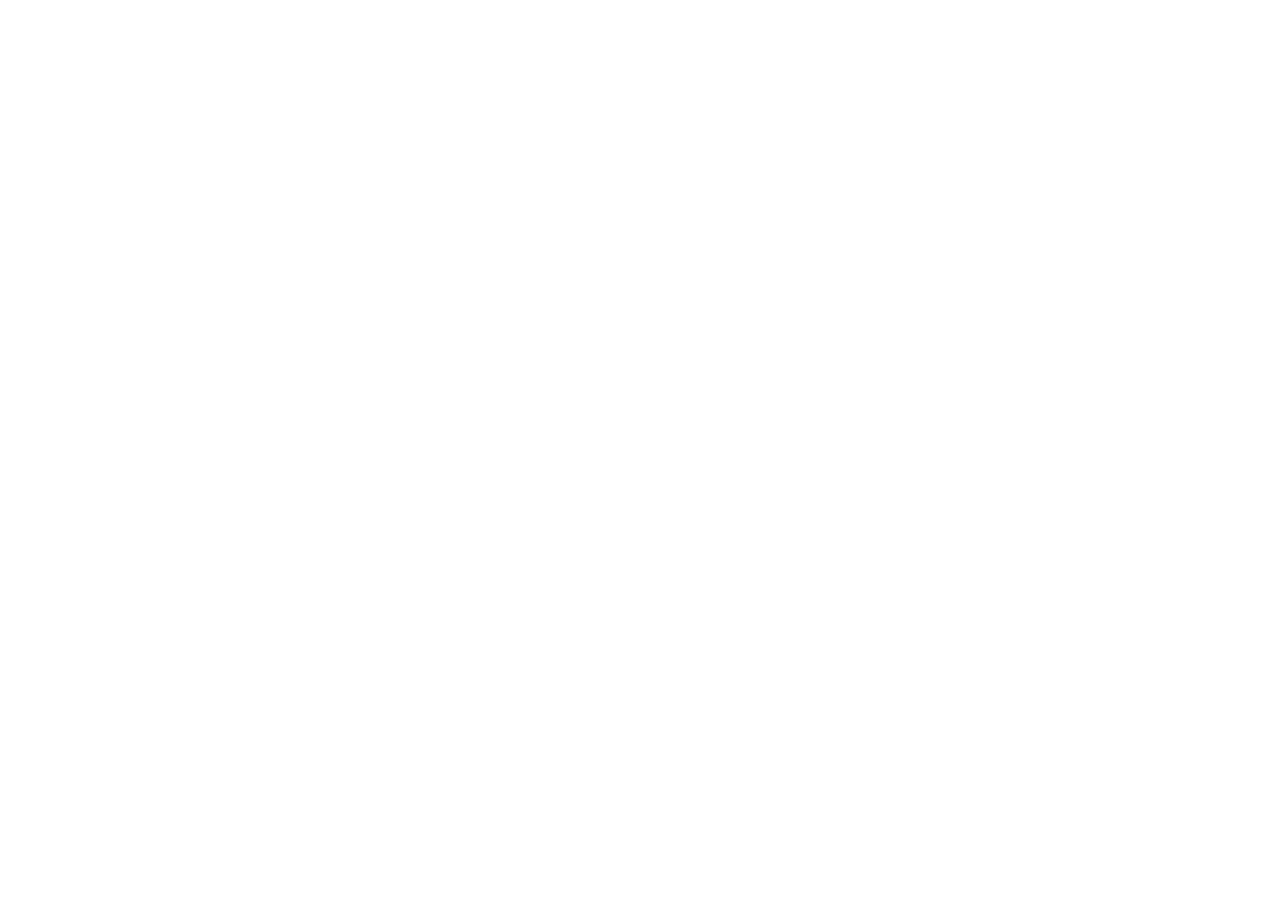
==== UI/index.html @ 330c15b9 "summary required kitu gani" ====
<!DOCTYPE html>
<html lang="en">
<head>
    <meta charset="UTF-8">
    <meta http-equiv="X-UA-Compatible" content="IE=edge">
    <meta name="viewport" content="width=device-width, initial-scale=1.0">
    <title>eFootball UI </title>
    <link rel="stylesheet" type="text/css" href="css/styles.css">
    <link href='https://unpkg.com/boxicons@2.1.4/css/boxicons.min.css' rel='stylesheet'>
</head>
<body>
  
<script type="text/javascript" src="jS/script.js"></script>
</body>
</html>
---- UI/css/styles.css ----
*, *::before, *::after{
	box-sizing: border-box;
	margin: 0;
	padding: 0;
}
:root{
	--primaryColor: #060e12;
	--secondaryColor: #f3f3f3fc;
	--thirdKit: #cdcdcdfc;
	--primaryBackground: #060e12;
	--primaryText: #0d5dd9;
	--gray: #c0c0c0;
	--grayAlpha: #7a7a7a94;
	--whiteText: #efefef;
	--blueButtonBackground: #2d71da70;
}
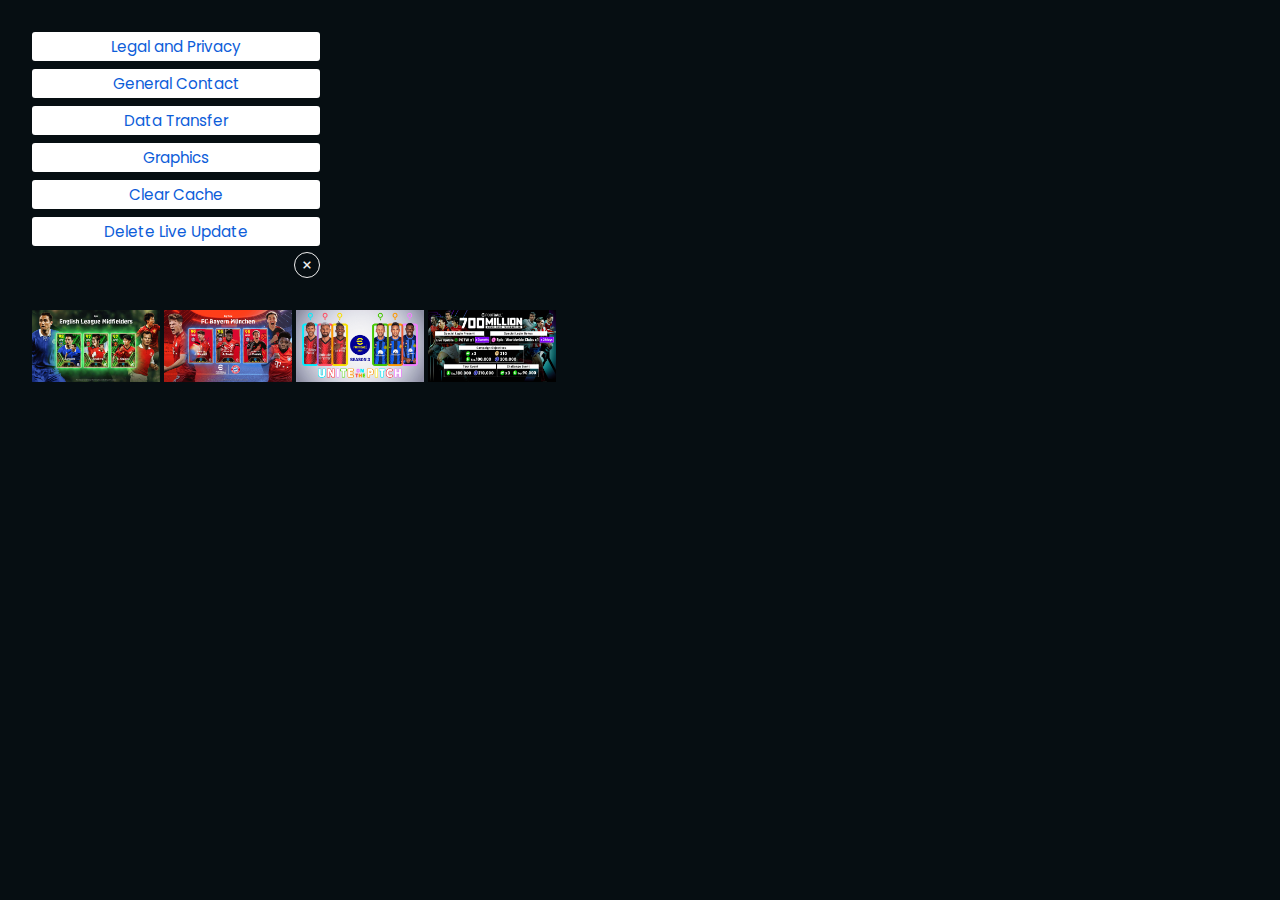
==== commit e8c7b649: "." ====
--- a/UI/index.html
+++ b/UI/index.html
@@ -4,12 +4,38 @@
     <meta charset="UTF-8">
     <meta http-equiv="X-UA-Compatible" content="IE=edge">
     <meta name="viewport" content="width=device-width, initial-scale=1.0">
-    <title>eFootball UI </title>
+    <title>eFootball UI</title>
     <link rel="stylesheet" type="text/css" href="css/styles.css">
     <link href='https://unpkg.com/boxicons@2.1.4/css/boxicons.min.css' rel='stylesheet'>
 </head>
 <body>
-  
+    <div class="popup-menu">
+        <div class="popup-toggle">
+            <i class='bx bx-x'></i>
+        </div>
+        <ul class="menu">
+            <li>
+                <a href="#">Legal and Privacy</a>
+            </li>
+            <li>
+                <a href="#">General Contact</a>
+            </li>
+            <li>
+                <a href="#">Data Transfer</a>
+            </li>
+            <li>Graphics</li>
+            <li>
+                <span>Clear Cache</span>
+            </li>
+            <li>Delete Live Update</li>
+        </ul>
+    </div>
+    <div class="carousel">
+        <img src="assets/banners/banner1.png">
+        <img src="assets/banners/banner2.png">
+        <img src="assets/banners/banner3.png">
+        <img src="assets/banners/banner4.png">
+    </div>
 <script type="text/javascript" src="jS/script.js"></script>
 </body>
 </html>--- a/UI/css/styles.css
+++ b/UI/css/styles.css
@@ -1,3 +1,5 @@
+@import url('https://fonts.googleapis.com/css2?family=Poppins:wght@300;400;500&display=swap');
+
 *, *::before, *::after{
 	box-sizing: border-box;
 	margin: 0;
@@ -14,3 +16,48 @@
 	--whiteText: #efefef;
 	--blueButtonBackground: #2d71da70;
 }
+body{
+	font-family: 'Poppins', sans-serif;
+	background: var(--primaryColor);
+	padding: 2em;
+}
+.popup-menu{
+	position: relative;
+	width: 18em;
+	margin-bottom: 4em;
+}
+.popup-menu .popup-toggle i{
+	color: var(--whiteText);
+	border: 1px solid var(--whiteText);
+	padding: .25em;
+	border-radius: 50%;
+	cursor: pointer;
+	position: absolute;
+	bottom: -2em;
+	right: 0;
+}
+.popup-menu .menu{
+	list-style: none;
+	display: flex;
+	flex-direction: column;
+	gap: .5em;
+}
+.popup-menu .menu li{
+	background: white;
+	padding: .2em;
+	font-size: .95em;
+	width: 100%;
+	display: flex;
+	justify-content: center;
+	align-items: center;
+	border-radius: .2em;
+	cursor: pointer;
+	color: var(--primaryText);
+}
+.popup-menu .menu li a{
+	color: var(--primaryText);
+	text-decoration: none;
+}
+img{
+	width: 8em;
+}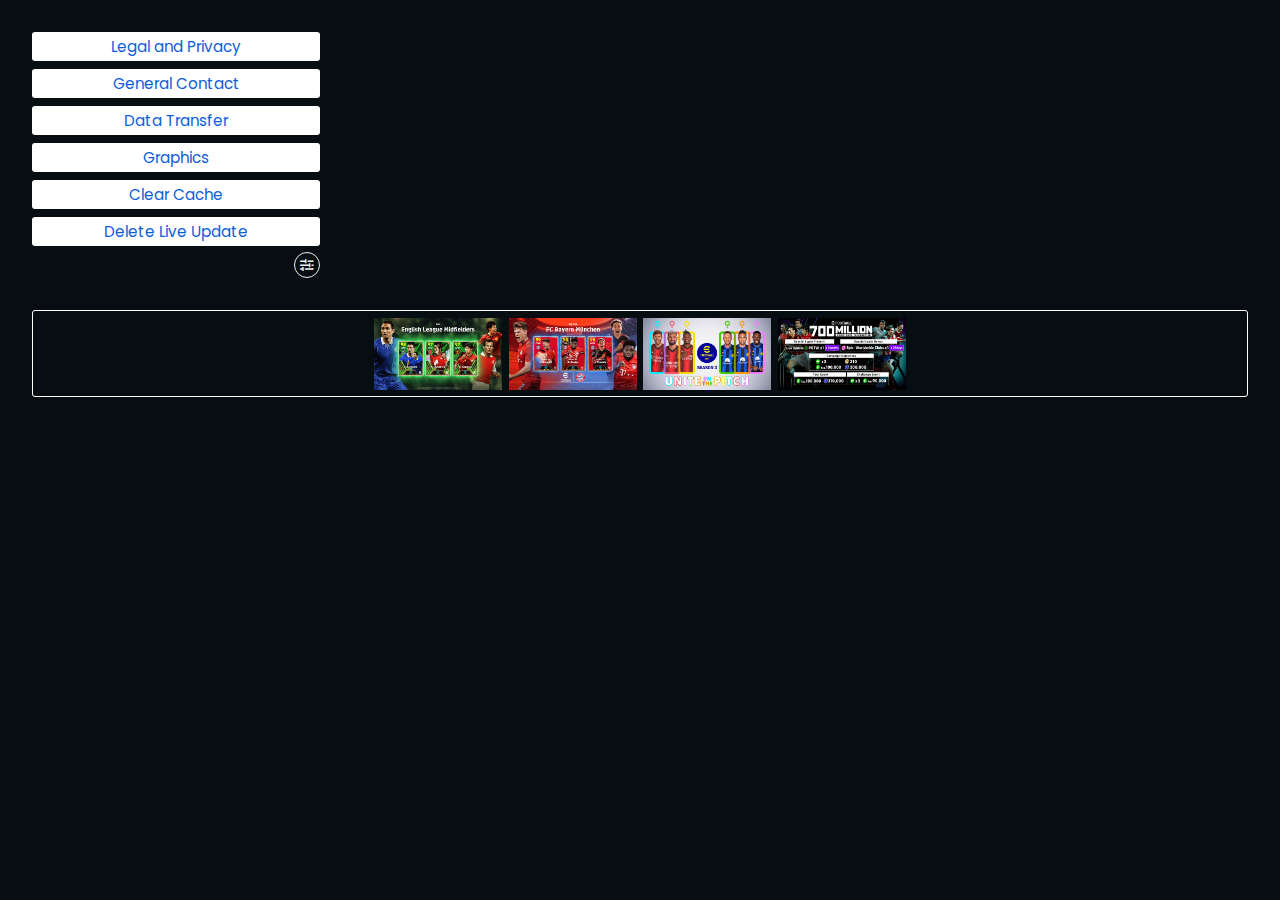
==== commit 4d0d78e0: "clear cache implemented" ====
--- a/UI/index.html
+++ b/UI/index.html
@@ -11,7 +11,7 @@
 <body>
     <div class="popup-menu">
         <div class="popup-toggle">
-            <i class='bx bx-x'></i>
+            <i class='bx bx-slider'></i>
         </div>
         <ul class="menu">
             <li>
@@ -24,8 +24,17 @@
                 <a href="#">Data Transfer</a>
             </li>
             <li>Graphics</li>
-            <li>
+            <li class="clear-cache">
                 <span>Clear Cache</span>
+                <div class="cache-div">
+                    <span>Clear Cache?</span>
+                    <p>Clearing the data cache may fix some problems with the game.</p>
+                    <div>
+                        <button>Cancel</button>
+                        <button>Clear</button>
+                        <button style="display: none;">OK</button>
+                    </div>
+                </div>
             </li>
             <li>Delete Live Update</li>
         </ul>
--- a/UI/css/styles.css
+++ b/UI/css/styles.css
@@ -14,12 +14,13 @@
 	--gray: #c0c0c0;
 	--grayAlpha: #7a7a7a94;
 	--whiteText: #efefef;
-	--blueButtonBackground: #2d71da70;
+	--blueButtonBackground: #58b3f370;
 }
 body{
 	font-family: 'Poppins', sans-serif;
 	background: var(--primaryColor);
 	padding: 2em;
+/*	filter: opacity(100%);*/
 }
 .popup-menu{
 	position: relative;
@@ -41,6 +42,7 @@
 	display: flex;
 	flex-direction: column;
 	gap: .5em;
+/*	display: none;*/
 }
 .popup-menu .menu li{
 	background: white;
@@ -58,6 +60,65 @@
 	color: var(--primaryText);
 	text-decoration: none;
 }
+.popup-menu .menu .clear-cache{
+	position: relative;
+}
+.popup-menu .menu .clear-cache .cache-div{
+	position: absolute;
+	top: -10em;
+	left: 105%;
+	background: white;
+	color: black;
+	padding: 1em;
+	width: 15em;
+	display: flex;
+	justify-content: center;
+	align-items: center;
+	flex-direction: column;
+	gap: .5em;
+	border-radius: .4em;
+	font-weight: 500;
+	cursor: default;
+	display: none;
+}
+.popup-menu .menu .clear-cache .cache-div span{
+	font-weight: 600;
+}
+.popup-menu .menu .clear-cache .cache-div p{
+	font-size: .6em;
+	text-align: center;
+	font-weight: 600;
+	color: rgba(0, 0, 0, .8);
+}
+.popup-menu .menu .clear-cache .cache-div div{
+	width: 100%;
+	display: flex;
+	align-items: center;
+	justify-content: center;
+	gap: .5em;
+}
+.popup-menu .menu .clear-cache .cache-div div button{
+	border: none;
+	outline: none;
+	color: var(--primaryText);
+	background: var(--blueButtonBackground);
+	width: 100%;
+	padding: .4em 0;
+	border-radius: .2em;
+	font-weight: bold;
+	cursor: pointer;
+	font-size: .9em;
+}
+.carousel{
+	display: flex;
+	align-items: center;
+	justify-content: center;
+	gap: .4em;
+	border: 1px solid white;
+	padding: .4em;
+	overflow: hidden;
+	border-radius: 3px;
+}
 img{
 	width: 8em;
 }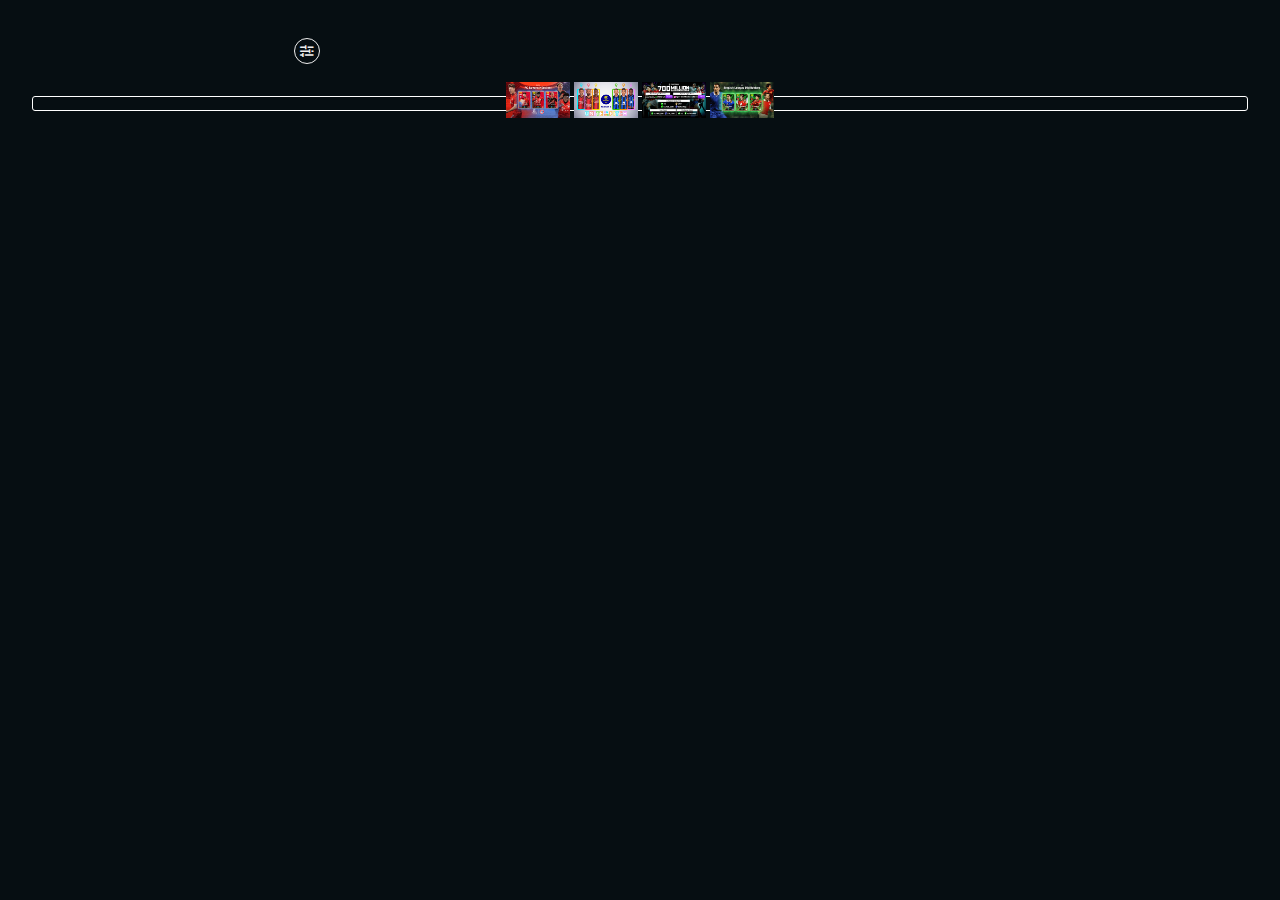
==== commit e601f77f: "." ====
--- a/UI/index.html
+++ b/UI/index.html
@@ -40,10 +40,12 @@
         </ul>
     </div>
     <div class="carousel">
-        <img src="assets/banners/banner1.png">
-        <img src="assets/banners/banner2.png">
-        <img src="assets/banners/banner3.png">
-        <img src="assets/banners/banner4.png">
+        <div>
+            <img src="assets/banners/banner1.png">
+            <img src="assets/banners/banner2.png">
+            <img src="assets/banners/banner3.png">
+            <img src="assets/banners/banner4.png"> 
+        </div>
     </div>
 <script type="text/javascript" src="jS/script.js"></script>
 </body>
--- a/UI/css/styles.css
+++ b/UI/css/styles.css
@@ -20,7 +20,6 @@
 	font-family: 'Poppins', sans-serif;
 	background: var(--primaryColor);
 	padding: 2em;
-/*	filter: opacity(100%);*/
 }
 .popup-menu{
 	position: relative;
@@ -42,7 +41,7 @@
 	display: flex;
 	flex-direction: column;
 	gap: .5em;
-/*	display: none;*/
+	display: none;
 }
 .popup-menu .menu li{
 	background: white;
@@ -116,9 +115,13 @@
 	gap: .4em;
 	border: 1px solid white;
 	padding: .4em;
-	overflow: hidden;
+/*	overflow: hidden;*/
 	border-radius: 3px;
+	position: relative;
 }
-img{
-	width: 8em;
-}+.carousel div{
+	position: absolute;
+}
+.carousel div img{
+	width: 4em;
+}
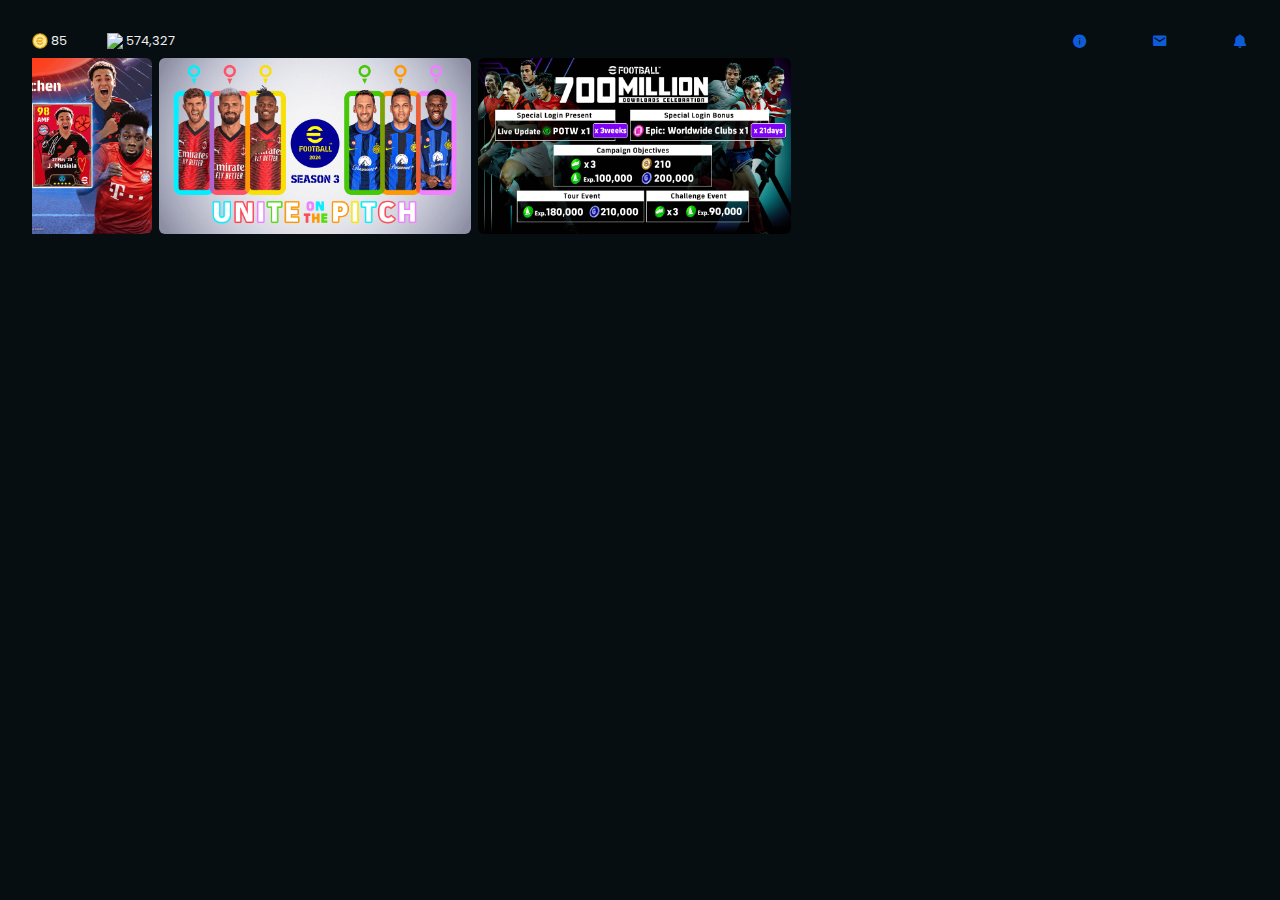
==== commit 9da540dd: "." ====
--- a/UI/index.html
+++ b/UI/index.html
@@ -9,11 +9,12 @@
     <link href='https://unpkg.com/boxicons@2.1.4/css/boxicons.min.css' rel='stylesheet'>
 </head>
 <body>
-    <div class="popup-menu">
-        <div class="popup-toggle">
+   <div>
+      <div style="display: none;" class="loading-screen popup-menu">
+         <div class="popup-toggle">
             <i class='bx bx-slider'></i>
-        </div>
-        <ul class="menu">
+         </div>
+         <ul class="menu">
             <li>
                 <a href="#">Legal and Privacy</a>
             </li>
@@ -37,16 +38,40 @@
                 </div>
             </li>
             <li>Delete Live Update</li>
-        </ul>
+         </ul>
+      </div>
+      <div class="home">
+         <nav>
+            <div class="aaa">
+               <div class="currency">
+                  <div class="coins">
+                        <img src="assets/icons/coins.png">
+                        <span>85</span>
+                  </div>
+                  <div class="gp">
+                        <img src="assets/icons/gp.png">
+                        <span>574,327</span>
+                  </div>
+               </div>
+               <div class="info">
+                  <i class='bx bxs-info-circle'></i>
+                  <i class='bx bxs-envelope'></i>
+                  <i class='bx bxs-bell'></i>
+               </div>
+            </div>
+            <div class="bbb">  
+            </div>
+        </nav>
+       <div class="carousel">
+            <div>
+                <img src="assets/banners/banner1.png">
+                <img src="assets/banners/banner2.png">
+                <img src="assets/banners/banner3.png">
+                <img src="assets/banners/banner4.png"> 
+            </div>
+        </div> 
     </div>
-    <div class="carousel">
-        <div>
-            <img src="assets/banners/banner1.png">
-            <img src="assets/banners/banner2.png">
-            <img src="assets/banners/banner3.png">
-            <img src="assets/banners/banner4.png"> 
-        </div>
-    </div>
+   </div>
 <script type="text/javascript" src="jS/script.js"></script>
 </body>
 </html>--- a/UI/css/styles.css
+++ b/UI/css/styles.css
@@ -108,20 +108,57 @@
 	cursor: pointer;
 	font-size: .9em;
 }
+.home nav{
+	color: var(--whiteText);
+}
+.home nav .aaa{
+	display: flex;
+	align-items: center;
+	justify-content: space-between;
+}
+.home nav .aaa .currency{
+	display: flex;
+	align-items: center;
+	gap: 2.5em;
+}
+.home nav .aaa .currency div{
+	display: flex;
+	align-items: center;
+	gap: .2em;
+}
+.home nav .aaa .currency div img{
+	width: 1em;
+}
+.home nav .aaa .currency div span{
+	font-size: .8em;
+}
+.home nav .aaa .info{
+	color: var(--primaryText);
+	display: flex;
+	align-items: center;
+	gap: 4em;
+}
 .carousel{
 	display: flex;
 	align-items: center;
 	justify-content: center;
-	gap: .4em;
-	border: 1px solid white;
+/*	border: 1px solid white;*/
 	padding: .4em;
-/*	overflow: hidden;*/
-	border-radius: 3px;
+	overflow: hidden;
+	flex-wrap: nowrap;
 	position: relative;
+	height: 12em;
+/*	width: 10em;*/
 }
 .carousel div{
 	position: absolute;
+	left: -32em;
+	display: flex;
+	align-items: center;
+	justify-content: center;
+	gap: .4em;
 }
 .carousel div img{
-	width: 4em;
+	height: 11em;
+	border-radius: 6px;
 }
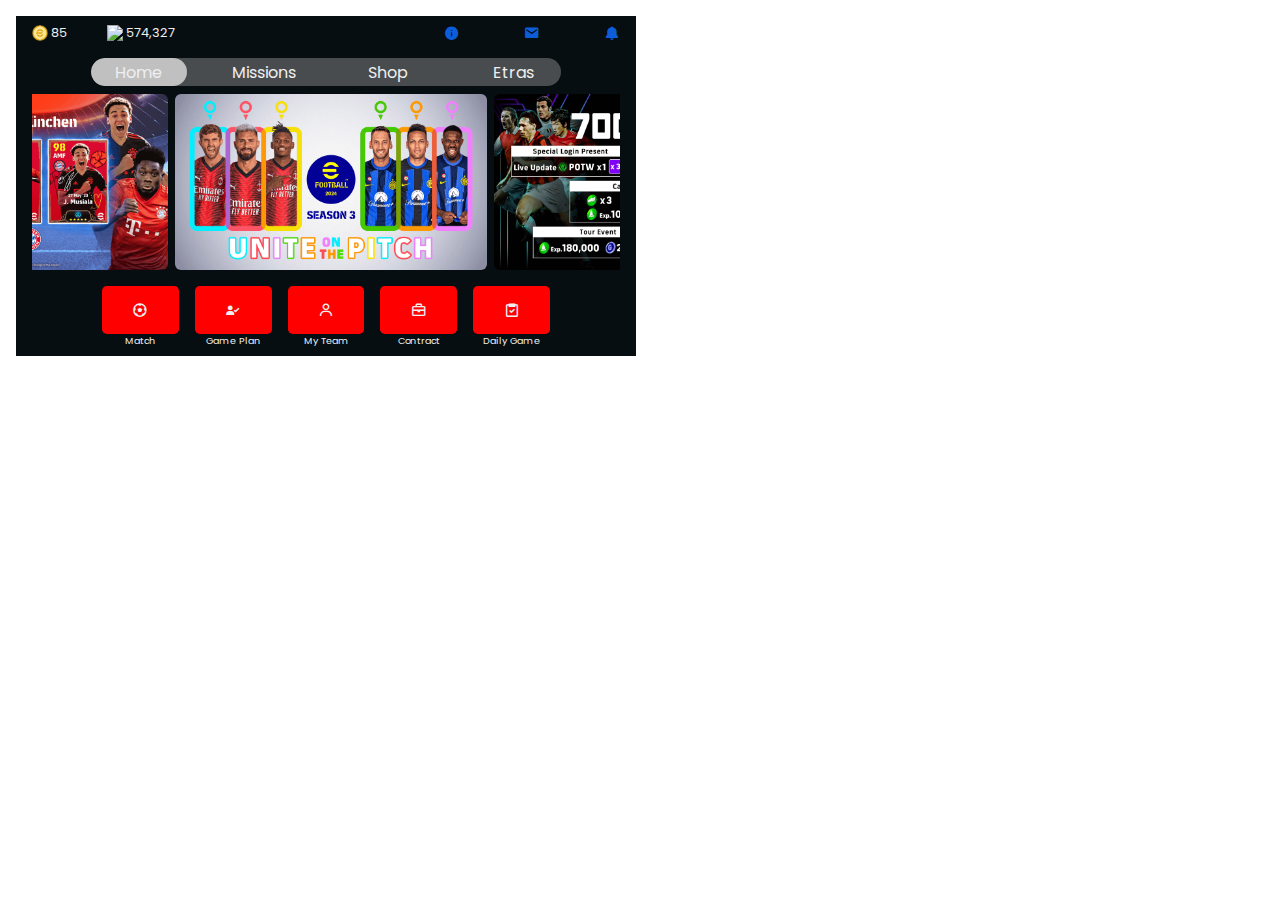
==== commit 610a4e82: "." ====
--- a/UI/index.html
+++ b/UI/index.html
@@ -40,7 +40,7 @@
             <li>Delete Live Update</li>
          </ul>
       </div>
-      <div class="home">
+      <div class="sections">
          <nav>
             <div class="aaa">
                <div class="currency">
@@ -59,17 +59,47 @@
                   <i class='bx bxs-bell'></i>
                </div>
             </div>
-            <div class="bbb">  
+            <div class="bbb"> 
+                <ul>
+                     <li class="active">Home</li>
+                     <li>Missions</li>
+                     <li>Shop</li>
+                     <li>Etras</li>
+                </ul>
             </div>
         </nav>
-       <div class="carousel">
-            <div>
-                <img src="assets/banners/banner1.png">
-                <img src="assets/banners/banner2.png">
-                <img src="assets/banners/banner3.png">
-                <img src="assets/banners/banner4.png"> 
+        <section class="home">
+            <div class="carousel">
+               <div>
+                  <img src="assets/banners/banner1.png">
+                  <img src="assets/banners/banner2.png">
+                  <img src="assets/banners/banner3.png">
+                  <img src="assets/banners/banner4.png"> 
+               </div>
             </div>
-        </div> 
+            <div class="home-nav">
+                <div>
+                    <i class='bx bx-football'></i>
+                    <span>Match</span>
+                </div>
+                <div>
+                    <i class='bx bxs-user-check'></i>
+                    <span>Game Plan</span>
+                </div>
+                <div>
+                    <i class='bx bx-user'></i>
+                    <span>My Team</span>
+                </div>
+                <div>
+                    <i class='bx bx-briefcase'></i>
+                    <span>Contract</span>
+                </div>
+                <div>
+                    <i class='bx bx-task'></i>
+                    <span>Daily Game</span>
+                </div>
+            </div>
+        </section> 
     </div>
    </div>
 <script type="text/javascript" src="jS/script.js"></script>
--- a/UI/css/styles.css
+++ b/UI/css/styles.css
@@ -18,8 +18,12 @@
 }
 body{
 	font-family: 'Poppins', sans-serif;
+	padding: 1em;
+}
+body > div{
+	width: 620px;
 	background: var(--primaryColor);
-	padding: 2em;
+	padding: .5em 1em;
 }
 .popup-menu{
 	position: relative;
@@ -108,51 +112,83 @@
 	cursor: pointer;
 	font-size: .9em;
 }
-.home nav{
+.sections nav{
 	color: var(--whiteText);
-}
-.home nav .aaa{
+	display: flex;
+	flex-direction: column;
+	gap: 1em;
+}
+.sections nav .aaa{
 	display: flex;
 	align-items: center;
 	justify-content: space-between;
 }
-.home nav .aaa .currency{
+.sections nav .aaa .currency{
 	display: flex;
 	align-items: center;
 	gap: 2.5em;
 }
-.home nav .aaa .currency div{
+.sections nav .aaa .currency div{
 	display: flex;
 	align-items: center;
 	gap: .2em;
 }
-.home nav .aaa .currency div img{
+.sections nav .aaa .currency div img{
 	width: 1em;
 }
-.home nav .aaa .currency div span{
+.sections nav .aaa .currency div span{
 	font-size: .8em;
 }
-.home nav .aaa .info{
+.sections nav .aaa .info{
 	color: var(--primaryText);
 	display: flex;
 	align-items: center;
 	gap: 4em;
 }
+.sections nav .aaa .info i{
+	cursor: pointer;
+}
+.sections nav .bbb{
+	display: flex;
+	justify-content: center;
+}
+.sections nav .bbb ul{
+	list-style: none;
+	display: flex;
+	justify-content: space-between;
+	align-items: center;
+	width: 80%;
+	background: var(--grayAlpha);
+	border-radius: .91em;
+	overflow: hidden;
+}
+.sections nav .bbb li{
+	width: 5em;
+	padding: .1em 3em;
+	display: flex;
+	justify-content: center;
+	border-radius: .91em;
+	cursor: pointer;
+}
+.sections nav .bbb li:hover{
+	background: var(--gray);
+}
+.sections nav .bbb li.active{
+	background: var(--gray);
+}
 .carousel{
 	display: flex;
 	align-items: center;
 	justify-content: center;
-/*	border: 1px solid white;*/
 	padding: .4em;
 	overflow: hidden;
 	flex-wrap: nowrap;
 	position: relative;
 	height: 12em;
-/*	width: 10em;*/
 }
 .carousel div{
 	position: absolute;
-	left: -32em;
+	left: -31em;
 	display: flex;
 	align-items: center;
 	justify-content: center;
@@ -162,3 +198,32 @@
 	height: 11em;
 	border-radius: 6px;
 }
+.home-nav{
+	margin-top: .51em;
+	display: flex;
+	gap: 1em;
+	align-items: center;
+	justify-content: center;
+}
+.home-nav > div{
+	display: flex;
+	align-items: center;
+	justify-content: center;
+	flex-direction: column;
+	color: var(--whiteText);
+	cursor: pointer;
+}
+.home-nav > div i{
+	text-align: center;
+	display: flex;
+	align-items: center;
+	justify-content: center;
+	background: red;
+	/*width: 2em;
+	height: 2em*/;
+	padding: 1em 1.9em;
+	border-radius: .3em;
+}
+.home-nav > div span{
+	font-size: .6em;
+}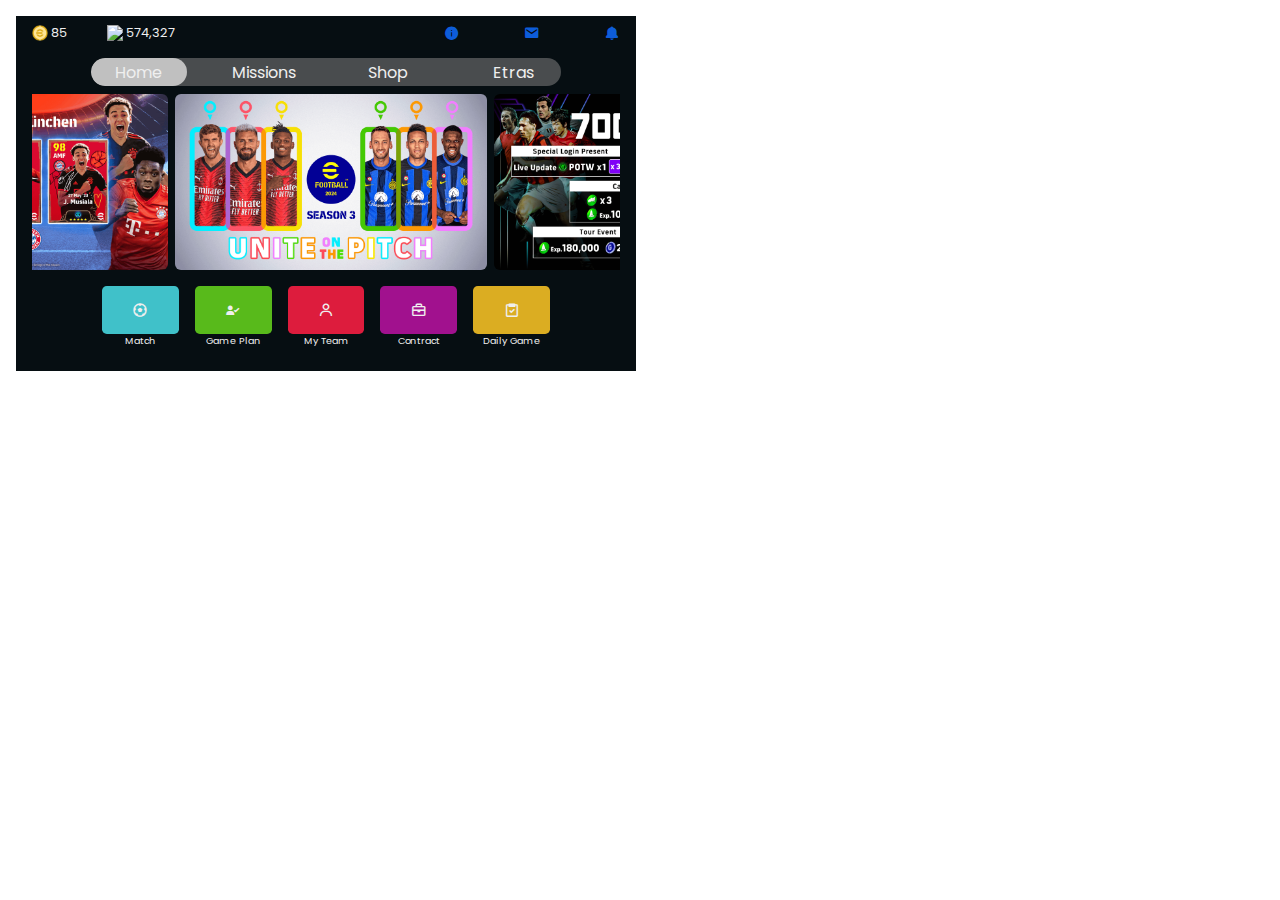
==== commit ab4d9fa6: "." ====
--- a/UI/index.html
+++ b/UI/index.html
@@ -9,99 +9,136 @@
     <link href='https://unpkg.com/boxicons@2.1.4/css/boxicons.min.css' rel='stylesheet'>
 </head>
 <body>
-   <div>
-      <div style="display: none;" class="loading-screen popup-menu">
-         <div class="popup-toggle">
-            <i class='bx bx-slider'></i>
-         </div>
-         <ul class="menu">
-            <li>
-                <a href="#">Legal and Privacy</a>
-            </li>
-            <li>
-                <a href="#">General Contact</a>
-            </li>
-            <li>
-                <a href="#">Data Transfer</a>
-            </li>
-            <li>Graphics</li>
-            <li class="clear-cache">
-                <span>Clear Cache</span>
-                <div class="cache-div">
-                    <span>Clear Cache?</span>
-                    <p>Clearing the data cache may fix some problems with the game.</p>
-                    <div>
-                        <button>Cancel</button>
-                        <button>Clear</button>
-                        <button style="display: none;">OK</button>
+    <div>
+        <div style="display: none;" class="loading-screen popup-menu">
+            <div class="popup-toggle">
+                <i class='bx bx-slider'></i>
+            </div>
+            <ul class="menu">
+                <li>
+                    <a href="#">Legal and Privacy</a>
+                </li>
+                <li>
+                    <a href="#">General Contact</a>
+                </li>
+                <li>
+                    <a href="#">Data Transfer</a>
+                </li>
+                <li>Graphics</li>
+                <li class="clear-cache">
+                    <span>Clear Cache</span>
+                    <div class="cache-div">
+                        <span>Clear Cache?</span>
+                        <p>Clearing the data cache may fix some problems with the game.</p>
+                        <div>
+                            <button>Cancel</button>
+                            <button>Clear</button>
+                            <button style="display: none;">OK</button>
+                        </div>
+                    </div>
+                </li>
+                <li>Delete Live Update</li>
+            </ul>
+        </div>
+        <div class="sections">
+            <nav>
+                <div class="aaa">
+                    <div class="currency">
+                        <div class="coins">
+                            <img src="assets/icons/coins.png">
+                            <span>85</span>
+                        </div>
+                        <div class="gp">
+                            <img src="assets/icons/gp.png">
+                            <span>574,327</span>
+                        </div>
+                    </div>
+                    <div class="info">
+                        <i class='bx bxs-info-circle'></i>
+                        <i class='bx bxs-envelope'></i>
+                        <i class='bx bxs-bell'></i>
                     </div>
                 </div>
-            </li>
-            <li>Delete Live Update</li>
-         </ul>
-      </div>
-      <div class="sections">
-         <nav>
-            <div class="aaa">
-               <div class="currency">
-                  <div class="coins">
-                        <img src="assets/icons/coins.png">
-                        <span>85</span>
-                  </div>
-                  <div class="gp">
-                        <img src="assets/icons/gp.png">
-                        <span>574,327</span>
-                  </div>
-               </div>
-               <div class="info">
-                  <i class='bx bxs-info-circle'></i>
-                  <i class='bx bxs-envelope'></i>
-                  <i class='bx bxs-bell'></i>
-               </div>
-            </div>
-            <div class="bbb"> 
-                <ul>
-                     <li class="active">Home</li>
-                     <li>Missions</li>
-                     <li>Shop</li>
-                     <li>Etras</li>
-                </ul>
-            </div>
-        </nav>
-        <section class="home">
-            <div class="carousel">
-               <div>
-                  <img src="assets/banners/banner1.png">
-                  <img src="assets/banners/banner2.png">
-                  <img src="assets/banners/banner3.png">
-                  <img src="assets/banners/banner4.png"> 
-               </div>
-            </div>
-            <div class="home-nav">
-                <div>
-                    <i class='bx bx-football'></i>
-                    <span>Match</span>
+                <div class="bbb"> 
+                    <ul>
+                        <li class="active">Home</li>
+                        <li>Missions</li>
+                        <li>Shop</li>
+                        <li>Etras</li>
+                    </ul>
                 </div>
-                <div>
-                    <i class='bx bxs-user-check'></i>
-                    <span>Game Plan</span>
+            </nav>
+            <section class="home">
+                <div class="carousel">
+                   <div>
+                        <img src="assets/banners/banner1.png">
+                        <img src="assets/banners/banner2.png">
+                        <img src="assets/banners/banner3.png">
+                        <img src="assets/banners/banner4.png"> 
+                   </div>
                 </div>
-                <div>
-                    <i class='bx bx-user'></i>
-                    <span>My Team</span>
+                <div class="home-nav">
+                    <div>
+                        <i class='bx bx-football'></i>
+                        <span>Match</span>
+                    </div>
+                    <div>
+                        <i class='bx bxs-user-check'></i>
+                        <span>Game Plan</span>
+                    </div>
+                    <div>
+                        <i class='bx bx-user'></i>
+                        <span>My Team</span>
+                    </div>
+                    <div>
+                        <i class='bx bx-briefcase'></i>
+                        <span>Contract</span>
+                    </div>
+                    <div>
+                        <i class='bx bx-task'></i>
+                        <span>Daily Game</span>
+                    </div>
                 </div>
-                <div>
-                    <i class='bx bx-briefcase'></i>
-                    <span>Contract</span>
-                </div>
-                <div>
-                    <i class='bx bx-task'></i>
-                    <span>Daily Game</span>
-                </div>
-            </div>
-        </section> 
+            </section>
+            <section class="inbox" style="display: none;">
+                <h3>Inbox</h3>
+                <div class="items">
+                    <div class="item">
+                        <div class="item-content" style="display: none;">
+                            <div class="icon">
+                                <i class='bx bxs-traffic-cone'></i>
+                            </div>
+                            <div class="text">
+                                <p>
+                                    Daily Game: En Route Reward
+                                </p>
+                                <p>
+                                    Exp. 1000 Training Program x1
+                                </p>
+                            </div>
+                            <div class="date">
+                                <span>17/01/2024</span>
+                            </div>
+                        </div> 
+                        <div class="item-popup" style="display: none;">
+                            <i class='bx bxs-traffic-cone'></i>
+                            <p>Item Claimed</p>
+                            <span>Exp. 1,000 Training Programme x1</span>
+                            <button>OK</button>
+                        </div>    
+                    </div>
+                </div>    
+                <div class="buttons">
+                    <button class="back">
+                       <i class='bx bxs-chevron-left'></i> Back
+                    </button>
+                    <button class="receive-all">
+                        Receive All
+                    </button>
+                </div>  
+            </section> 
+        </div>
     </div>
-   </div>
 <script type="text/javascript" src="jS/script.js"></script>
 </body>
 </html>--- a/UI/css/styles.css
+++ b/UI/css/styles.css
@@ -4,6 +4,7 @@
 	box-sizing: border-box;
 	margin: 0;
 	padding: 0;
+/*	outline: 1px solid red;*/
 }
 :root{
 	--primaryColor: #060e12;
@@ -13,8 +14,11 @@
 	--primaryText: #0d5dd9;
 	--gray: #c0c0c0;
 	--grayAlpha: #7a7a7a94;
+	--grayBg: #d5d5d538;
 	--whiteText: #efefef;
-	--blueButtonBackground: #58b3f370;
+	--whiteTextAlpha: #efefef94;
+	--blueButtonBackground: #089ebf;
+	--buttonGradient: ;
 }
 body{
 	font-family: 'Poppins', sans-serif;
@@ -22,6 +26,7 @@
 }
 body > div{
 	width: 620px;
+	height: 355px;
 	background: var(--primaryColor);
 	padding: .5em 1em;
 }
@@ -176,6 +181,9 @@
 .sections nav .bbb li.active{
 	background: var(--gray);
 }
+/*.sections section{
+	height: 355px;
+}*/
 .carousel{
 	display: flex;
 	align-items: center;
@@ -213,17 +221,120 @@
 	color: var(--whiteText);
 	cursor: pointer;
 }
-.home-nav > div i{
+.home-nav div i{
 	text-align: center;
 	display: flex;
 	align-items: center;
 	justify-content: center;
-	background: red;
-	/*width: 2em;
-	height: 2em*/;
 	padding: 1em 1.9em;
 	border-radius: .3em;
 }
+.home-nav div .bx-football{
+	background: #40c1c9
+}
+.home-nav div .bx-football:hover{
+	background: #0ec9d5;
+}
+.home-nav div .bxs-user-check{
+	background: #58ba1b;
+}
+.home-nav div .bxs-user-check:hover{
+	background: #43ab03;
+}
+.home-nav div .bx-user{
+	background: #dd1c3d;
+}
+.home-nav div .bx-user:hover{
+	background: #c40c2b;
+}
+.home-nav div .bx-briefcase{
+	background: #a1118e;
+}
+.home-nav div .bx-briefcase:hover{
+	background: #970483;
+}
+.home-nav div .bx-task{
+	background: #dbad22;
+}
+.home-nav div .bx-task:hover{
+	background: #d5a40e;
+}
 .home-nav > div span{
 	font-size: .6em;
+}
+.inbox{
+	padding: .7em 3.5em;
+	position: relative;
+	height: 320px;
+}
+.inbox h3{
+	color: #fff605d6;
+}
+.inbox .item{
+	display: flex;
+	align-items: center;
+	gap: .3em;
+	padding: .2em .4em;
+	border-radius: .3em;
+	background: var(--grayBg);
+}
+.inbox .item .icon i{
+	color: var(--whiteText);
+	font-size: 1.6em;
+	background: #09c42ed9;
+	padding: .3em;
+	border-radius: 50%;
+}
+.inbox .item .text{
+	padding: .2em 0;
+	color: var(--whiteText);
+}
+.inbox .item .text p:first-child{
+	font-size: .9em;
+}
+.inbox .item .text p:last-child{
+	font-size: .7em;
+	color: var(--whiteTextAlpha);
+}
+.inbox .item .date{
+	color: var(--whiteText);
+	font-size: .8em;
+	position: relative;
+	width: 5em;
+	height: 2em;
+}
+.inbox .item .date span{
+	position: absolute;
+	top: -.5em;
+	left: 10em;
+}
+.inbox .buttons{
+	position: absolute;
+	bottom: .6em;
+	display: flex;
+	gap: 10em;
+}
+.inbox .buttons button{
+	padding: .1em .11em;
+	width: 8em;
+	border: none;
+	outline: none;
+	cursor: pointer;
+	border-radius: .2em;
+}
+.inbox .buttons .back{
+	text-align: left;
+	color: var(--whiteText);
+	background: var(--blueButtonBackground);
+	display: flex;
+	align-items: center;
+	gap: .2em;
+}
+.inbox .buttons .back i{
+	font-size: 1.5em;
+}
+.inbox .buttons .receive-all{
+	color: var(--primaryText);
+	outline: 1px solid var(--grayAlpha);
+	background: transparent;
 }